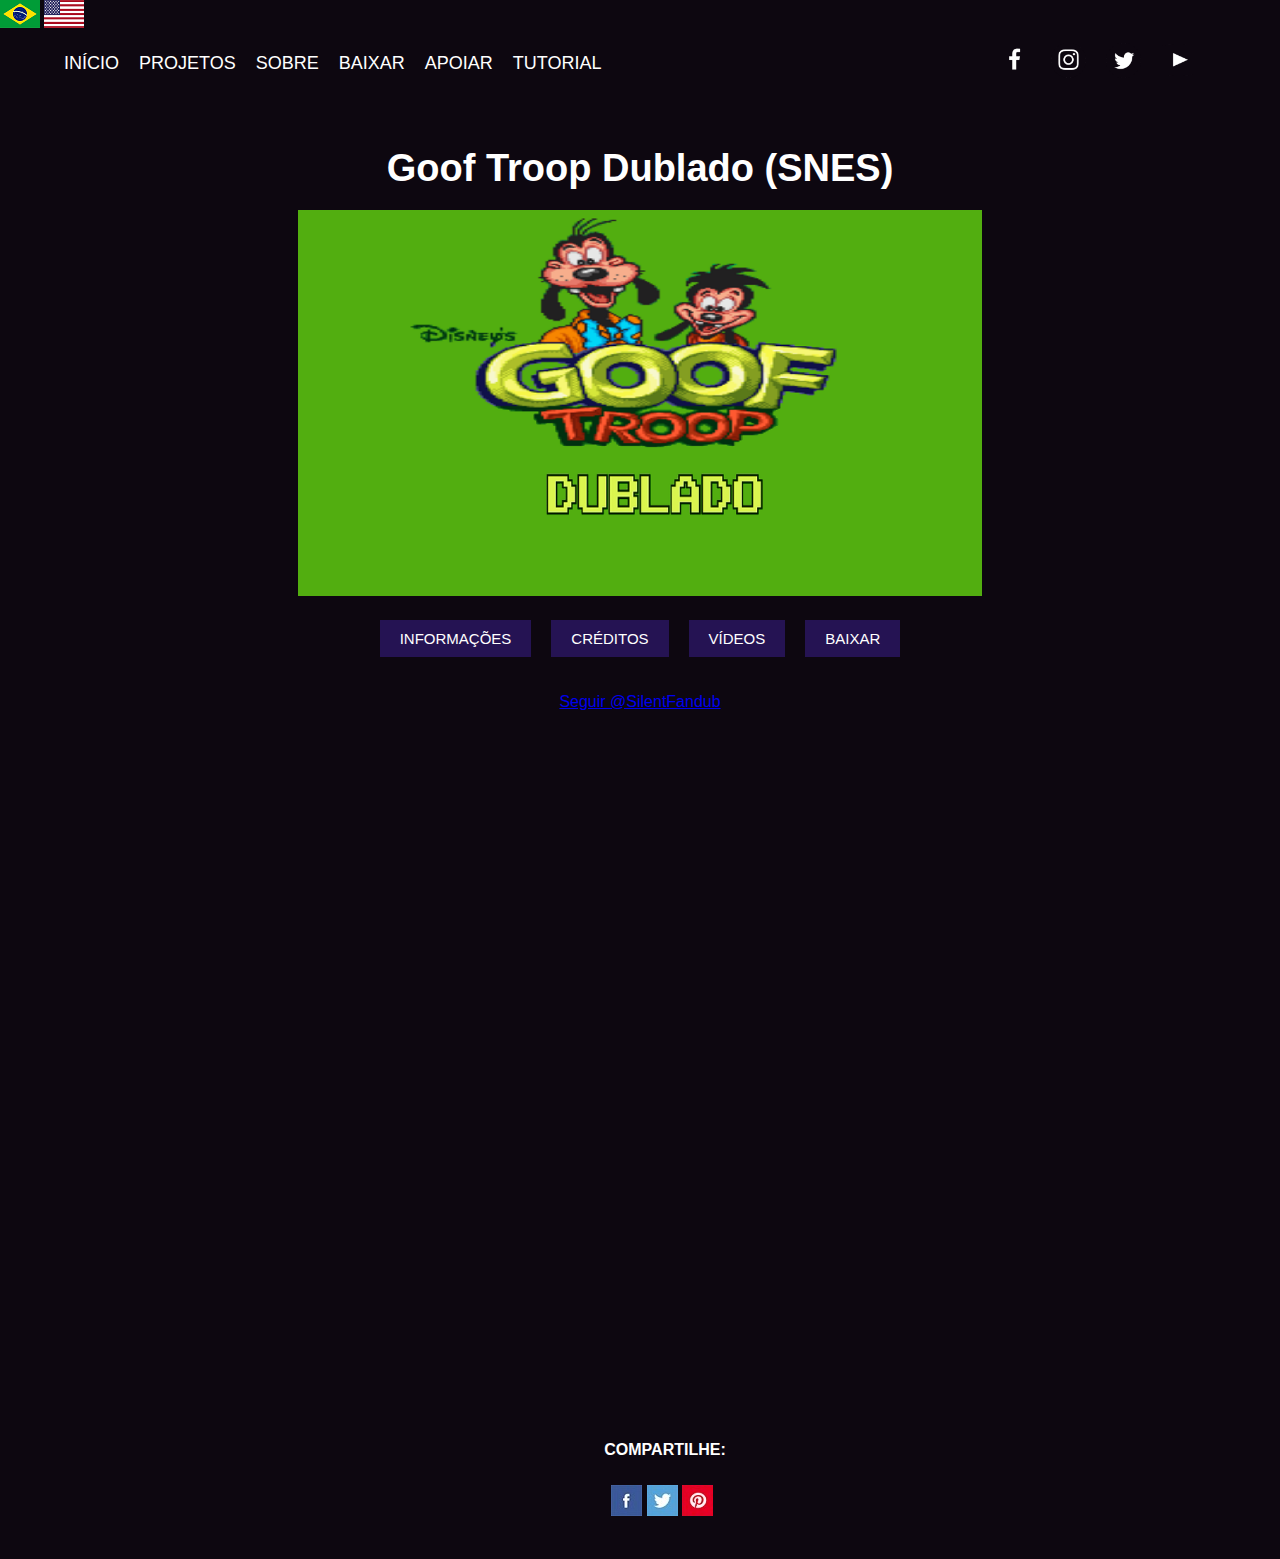
==== goof-troop-dublado.html @ c61feebc "Update goof-troop-dublado.html" ====
<!DOCTYPE html>
<html lang="pt-br">
<head>
<!-- Google tag (gtag.js) -->
<script async src="https://www.googletagmanager.com/gtag/js?id=G-DG491SQ9F6"></script>
<script>
  window.dataLayer = window.dataLayer || [];
  function gtag(){dataLayer.push(arguments);}
  gtag('js', new Date());

  gtag('config', 'G-DG491SQ9F6');
</script>
    <meta charset="UTF-8">
    <meta name="Goof Troop Dublado" content="Voice Pack para o Goof Troop (SNES)">
    <link rel="stylesheet" href="src/style.css">
    <link rel="icon" href="src/favicon.ico" type="x-icon">
    <meta name="viewport" content="width=device-width, initial-scale=1.0">
    <meta property="og:title" content="RetroDub - Goof Troop Dublado (SNES)">
    <meta property="og:image" content="src/Goof.png">
    <title>Goof Troop Dublado (SNES)</title>  

    <meta http-equiv="Content-Security-Policy" content="default-src 'self'; img-src 'self' https://ssl.gstatic.com http://ssl.gstatic.com http://cdn.viglink.com https://syndication.twitter.com; connect-src 'self' https://www.google-analytics.com https://links.services.disqus.com; script-src 'self' 'nonce' 'unsafe-inline' 'unsafe-eval' https://apis.google.com https://platform.twitter.com https://retrodub.disqus.com https://c.disquscdn.com; style-src 'self' 'nonce' 'unsafe-inline' https://c.disquscdn.com; frame-src 'self' https://www.youtube.com https://retrodub.disqus.com https://apis.google.com https://platform.twitter.com https://accounts.google.com https://disqus.com/;">






    <script src="scripts/translate.js" nonce="{{nonce}}"></script>





    <meta http-equiv="X-Content-Type-Options" content="nosniff">
    <meta http-equiv="X-XSS-Protection" content="1; mode=block"> 
    

    <body>


        <!-- Sobreposição -->
        <div id="overlay" class="overlay"></div>

    <div id="popup" class="popup" style="display: none;">
        <!-- Conteúdo da sua popup -->
        <div class="popup-content">
            
            <div class="fb-page" data-href="https://www.facebook.com/OfficialRetroDub" data-tabs="timeline" data-width="300" data-height="150" data-small-header="false" data-adapt-container-width="true" data-hide-cover="false" data-show-facepile="true"></div>
            <!-- Botão de fechar -->
            <button class="fechar-popup" onclick="fecharPopup()">X</button>
        </div>
    </div>

    <div id="YoutubePopUp" class="popup" style="display: none;">
        <!-- Conteúdo da sua popup -->
        <div class="popup-content">
            
            
            <img id="popupImage" width="80" height="80" src="src/RetroDubChannel.png" alt="Imagem RetroDubChannel">
            <button id="subscribeButton" style="position: relative; top: -60px; left: 10px;" data-translate="SubscribeButton" ></button>

            <!-- Botão de fechar -->
            <button class="fechar-popup" onclick="fecharPopup()">X</button>
        </div>
    </div>

    <div id="TwitterPopUp" class="popup" style="display: none;">
        <!-- Conteúdo da sua popup -->
        <div class="popup-content">
            <p style="color: #000; font-size: 16px;" data-translate="TwitterMessage"></p>
            <a class="twitter-follow-button"
               href="https://twitter.com/RetroDubOficial"
               data-size="large"
               data-show-count="false">
               Seguir @RetroDubOficial
            </a>
    
            <!-- Botão de fechar -->
            <button class="fechar-popup" onclick="fecharPopup()">X</button>
        </div>
    </div>


    <div>
        <img id="img-pt" onclick="alterarIdiomaParaPortugues()" src="src/pt-br.png" alt="Português" style="cursor: pointer;">
        <img id="img-en" onclick="alterarIdiomaParaIngles()" src="src/en-us.png" alt="English" style="cursor: pointer;">
      </div>



      <div class="content-container">
        <header>
            <input type="checkbox" id="menu-toggle" />
            <label for="menu-toggle" class="hamburger" style="position: absolute;" >
                <span></span>
                <span></span>
                <span></span>
             </label>
            <nav class="left-menu">
              <ul>
                  <li><a href="index.html"data-translate="TitleHome"><br><br></a></li>
                  <li><a href="index.html#projects" data-translate="TitleProjects"><br><br><br><br><br>&nbsp;</a></li>
                  <li><a href="index.html#about" data-translate="TitleAbout"><br><br></a></li>
                  <li><a href="index.html#download"data-translate="TitleDownload"><br><br></a></li>
                  <li><a href="index.html#donate"data-translate="TitleDonate"><br><br></a></li>
                  <li><a href="tutorial.html"data-translate="TitleTutorial"><br><br></a></li>
                </ul>
            </nav>
            <nav class="right-menu">
                <ul>
                  <li><a href="https://www.facebook.com/OfficialRetroDub" target="_blank"> <img id="icon-face" src="src/icon-facebook.png"  width="35" height="35" style="cursor: pointer;"></a></li>
                  <li><a href="https://www.instagram.com/retrodubofficial/" target="_blank"><img id="icon-instagram" src="src/icon-instagram.png" width="35" height="35"  style="cursor: pointer;"></a></li>
                  <li><a href="https://twitter.com/RetroDubOficial" target="_blank"><img id="icon-twitter" src="src/icon-twitter.png" width="35" height="35"  style="cursor: pointer;"></a></li>
                  <li><a href="https://www.youtube.com/@RetroDubOfficial" target="_blank"><img id="icon-youtube" src="src/icon-youtube.png" width="35" height="35"   style="cursor: pointer;"></a></li>
                  <div class="g-ytsubscribe" data-channel="Shfandub" data-layout="full" data-count="default"></div>
                </ul>
              </nav>
    </header>

</div>  


    <div class="container">
        
        <h1>Goof Troop Dublado (SNES)</h1>
        <img src="src/Goof.png" class="logo" style="width: 80%; height: 80%; min-width: 240px;">
        <div class="tabs" >
            <div class="tab" onclick="openTab('tab1')" data-translate="ButtonInfo"></div>
            <div class="tab" onclick="openTab('tab2')" data-translate="ButtonCredits"></div>
            <div class="tab" onclick="openTab('tab3')" data-translate="ButtonVideos"></div>
            <div class="tab" onclick="openTab('tab4')" data-translate="ButtonDownload"></div>

        </div>
        <br> </br>
        <a class="twitter-follow-button"
   href="https://twitter.com/SilentFandub"
   data-size="large"
   data-show-count="false">
    Seguir @SilentFandub
</a>

<script async src="https://platform.twitter.com/widgets.js" charset="utf-8"></script>

        <div class="tab-content" id="tab1">
            <!-- Conteúdo da Aba 1 -->
            <!-- Pode ser o conteúdo existente ou algo diferente -->
            <br> </br>
            <p>É uma dublagem que não se limita apenas nas Cutscenes do jogo, foram adicionadas vozes em diversas situações do jogo, como por exemplo:</p>

            <ul>
                <li>Quando o jogador derrotar certos inimigos</li>
                <li>Quando o jogador levar dano</li>
                <li>Quando o jogador acerta o outro jogador por engano (ou não)</li>
                <li>Quando alguma porta é destrancada</li>
                <li>Quando é encontrado algum item importante</li>
                <li>Quando está em alguma parte específica da fase</li>
                <li>E diversas outras situações.</li>
            </ul>
            <br> </br>
    
            <p>Ao jogar em Coop terá uma experiência ainda maior em relação à dublagem, pois em alguns momentos do jogo o Pateta e Max irão se interagir.</p>
    
            <p>A dublagem irá funcionar em todas as versões do jogo:</p>
    
            <code>Goof Troop (USA): BB6A1198E291C8AE58E9581A4296ED4D</code>
            <code>Goof Troop (Europe): 66688D31555ECFEAB50D810BBDC85D0B</code>
            <code>Goof Troop (France): 29E2EE08C6B7C1A89A720D7291F76E58</code>
            <code>Goof Troop (Germany): 3000077578BE5FD29B3903F00E83FB8E</code>
            <code>Goofy to Max - Kaizoku-jima no Daibouken (Japan): 62F678F5679A1DAF6DA4C72C7E38CD29</code>
            <br> </br>
    
            <p>Na versão japonesa haverá algumas pequenas diferenças na dublagem em algumas cenas pois o tempo das cenas na versão japonesa é menor do que nas demais versões.</p>
    
            <p>A dublagem também irá funcionar em todas as traduções de fãs.</p>
    
            <p>Quanto às versões Hacks não é aconselhável jogar com a dublagem pois muitas hacks alteram inimigos, fases, etc, o que certamente fará ficar incompatível com a dublagem. Caso tenha muitos pedidos, pode ser que seja criada uma versão da dublagem especificamente para alguma hack.</p>
    
            <p><strong>Observação:</strong> Load States são compatíveis, porém pode ser que seja ouvido o som de algum inimigo sendo derrotado assim que o Load State for carregado.</p>
    <p> Evite carregar savestates antes da dublagem ser validada no RetroDub.</p>
    <br> </br>
            <p>Encontrou algum bug? Envie um e-mail para <a href="mailto:contact.retrodub@gmail.com">contact.retrodub@gmail.com</a> se possível com evidências para que o bug seja resolvido em futuras versões.</p>
            <br> </br>
            
        </div>


        <div class="tab-content2" id="tab2">
            <br> </br>
            <!-- Conteúdo da Aba 2 -->
            <h2>CRÉDITOS:</h2>
            <br> </br>
    
        <p class="bold">DUBLAGEM:</p>
        <p>Silent Fandub</p>
    
        <p class="bold">Direção:</p>
        <p>Sonderhen</p>
        <br> </br>
    
    
        <h2>ELENCO:</h2>
        <br> </br>
        <p class="bold">Pateta:</p>
        <p>Filipi Ghedin</p>
    
        <p class="bold">Max:</p>
        <p>Caroly</p>
    
        <p class="bold">Bafo:</p>
        <p>Dona Stacy</p>
    
        <p class="bold">BJ:</p>
        <p>Dona Stacy</p>
    
        <p class="bold">Piratas:</p>
        <p>Horieber Oliveira e Dona Stacy</p>
    
        <p class="bold">Fire Bug:</p>
        <p>Horieber Oliveira</p>
    
        <p class="bold">Esqueleto:</p>
        <p>Horieber Oliveira</p>
    
        <p class="bold">Islander:</p>
        <p>Horieber Oliveira</p>
    
        <p class="bold">Narração:</p>
        <p>Bruno Shinkou (GuitarDreamer)</p>
        
        </div>
        </div>

        <div class="tab-content" id="tab3">
            <!-- Conteúdo da Aba 3 -->
            <br> </br>
            <br> </br>
            <div class="video-carousel">
            <iframe width="560" height="315" src="https://www.youtube.com/embed/WMpfFZZMI54?si=kJczTB3_EqKIg75b" title="YouTube video player" frameborder="0" allow="accelerometer; autoplay; clipboard-write; encrypted-media; gyroscope; picture-in-picture; web-share" allowfullscreen></iframe>
        </div>
        <br> </br>
        <br> </br>
        <div class="video-carousel">
            <iframe width="560" height="315" src="https://www.youtube.com/embed/WMpfFZZMI54?si=kJczTB3_EqKIg75b" title="YouTube video player" frameborder="0" allow="accelerometer; autoplay; clipboard-write; encrypted-media; gyroscope; picture-in-picture; web-share" allowfullscreen></iframe>
        </div>
        
    </div>

    <div class="tab-content" id="tab4">
        <!-- Conteúdo da Aba 4 -->
        <br> </br>
        <div class="tabs" style="position: absolute; top: 150; left: 0; width: 100%; display: flex; flex-direction: column; align-items: center; z-index: 1;">
            <!-- Adicione o conteúdo da aba 4 aqui -->

            <a class="tab" onclick="fazerDownload('123.smc')" style="position: relative; display: flex; align-items: center;">
                <img src="src/DownloadIcon.png" style="width: 20px; height: 20px; margin-right: 5px;">
                <span id="ButtonDownloadText" data-translate="DownloadGoofTroopDublado"></span>
            </a>
            <p style="color: white; font-size: 16px; margin-top: 20px; display: inline-block;">
                <span><strong data-translate="InfoSize"></strong> 25MB</span>             
              </p>
              <p style="color: white; font-size: 14px; margin-top: -20px; display: inline-block;"></p>
              <span><strong data-translate="InfoVersion"></strong> 1.0</span>
            </p>

        </div>
    </div>


    <div id="disqus_thread" style="margin-top: 500px;"></div>

<noscript>Please enable JavaScript to view the <a href="https://disqus.com/?ref_noscript">comments powered by Disqus.</a></noscript>


<footer>
    <p style="color: white; font-size: 16px; margin-top: 200px; margin-left: 50px; display: inline-block;">
        <span><strong data-translate="SHARE"></strong></span>
      </p>
    <div class="social_container">
        <ul class="socials">
            <li>

                
             </li>
           <li class="facebook">
              <a id="facebookLink" href="#" target="_blank"><img alt="facebook" src="src/facebook.jpg"></a>
           </li>
           <li class="twitter">
              <a id="twitterLink" href="#" target="_blank"><img alt="twitter" src="src/twitter.jpg"></a>
           </li>
           <li class="pinterest">
            <a id="pinterestLink" href="#" target="_blank"><img alt="pinterest" src="src/pinterest.jpg"></a>
         </li>
        </ul>
     </div>
  </footer>

  <script>
    function generateNonce() {
        return Math.random().toString(36).substring(2, 15) + Math.random().toString(36).substring(2, 15);
    }

    var nonce = generateNonce();

    var scripts = [
        'scripts/atualUrl.js',
        'scripts/socialpopup.js',
        'scripts/blockcontent.js',
        'scripts/jquery.min.js',
        'https://apis.google.com/js/platform.js',
        'scripts/tabcontrol.js',
        'scripts/disqus.js'
    ];

    scripts.forEach(function(scriptSrc) {
        var scriptTag = document.createElement('script');
        scriptTag.src = scriptSrc;
        scriptTag.setAttribute('nonce', nonce);
        document.head.appendChild(scriptTag);
    });
</script>




</body>
</html>
---- src/style.css ----
body {
      margin: 0;
      padding: 0;
      background-color: #0d0710;
      color: white;
      font-family: Arial, sans-serif;
      
      
    }

    h1 {
      font-size: 38px;
      margin-bottom: 20px;
  }



/* Estilo para o botão de fechar */
.fechar-popup {
    position: absolute;
    top: 0px;
    right: 0px;
    background-color: #ddd;
    padding: 5px 10px;
    border: none;
    cursor: pointer;
}

.overlay {
  position: fixed;
  top: 0;
  left: 0;
  width: 100%;
  height: 100%;
  background: rgba(0, 0, 0, 0.5); /* Cor de fundo semi-transparente */
  z-index: 999; /* Z-index alto para garantir que fique sobre o conteúdo */
  display: none; /* Inicialmente esconde a sobreposição */
}

.popup {
  position: fixed;
  top: 50%;
  left: 50%;
  transform: translate(-50%, -50%);
  background: #fff; /* Cor de fundo da popup */
  padding: 20px;
  z-index: 1000; /* Z-index maior que a sobreposição */
  display: none; /* Inicialmente esconde a popup */
}



  .faq-container {
    font-size: 20px;
    max-width: 800px;
    margin: auto;
    padding: 20px;
    border-radius: 5px;
}

.faq-item {
  margin-bottom: 15px;
  max-width: 800px;
  margin: auto;
  padding: 20px;
  border-radius: 5px;
}

.question {
  font-size: 20px;
  font-weight: normal;
  line-height: 1.5; /* Aumentado o espaço entre as linhas */
}

.answer {

  font-weight:normal;
  line-height: 1.5; /* Aumentado o espaço entre as linhas */
}

  ul {
      text-align: left;
      margin-bottom: 20px;
  }

  ul li {
      font-size: 18px;
      margin-bottom: 8px;
  }

  .bold {
      font-weight: bold;
      font-size: 18px;
  }
  
    .content-container {
      max-width: 1200px; /* ou outro valor desejado */
      width: 90%;
      margin: 0 auto;
      display: flex;
      flex-direction: column;
      align-items: left;
      
    }

    .container {
      max-width: 100%;
      margin: 0 auto;
      padding: 20px;
      border-left: 15vw solid #0d0710;
      border-right: 15vw solid #0d0710;
      text-align: center;
      color: white;
  }
  
    header {
      height: 70px;
      display: flex;
      justify-content: space-between;
      align-items: center;
      width: 100%;
    }
  
    .left-menu, .right-menu {
      display: flex;
      align-items: center;
    }

    code {
      display: block;
      margin: 10px 0;
      padding: 10px;
      background-color: #0d0710;
      color: #ffffff;
      overflow-x: auto;
      font-size: 16px;
      font-weight: bold;
  }

  .video-carousel {
      margin-top: 20px;
      display: flex;
justify-content: center;
align-items: center;
  }

  .video-carousel iframe {
    margin-bottom: 10px;
}

.tabs {
    display: flex;
    justify-content: center;
    margin-top: 20px;
    font-size: 15px;
}



.tab {
    cursor: pointer;
    padding: 10px 20px;
    background-color: #251353;
    color: white;
    margin: 0 10px;
}


.tabs .tab.selected {
  cursor: pointer;
  padding: 10px 20px;
  background-color: #452694;
  color: white;
  margin: 0 10px;
  font-weight: bold;
  font-size: 15px;
}

.tab-content {
    display: none;
    font-size: 18px;
    text-align: left;
}

.tab-content2 {
  display: none;
  font-size: 18px;
  text-align: center;
}

.tab:hover {
    color: #ffffff; /* Cor quando o mouse passa sobre a aba */
    font-weight: bold; /* Texto em negrito quando o mouse passa sobre a aba */
}
  
    footer {
      background-color: #0d0710;
      color: white;
      text-align: center;
      padding: 10px;
    display: flex;
    align-items: center;
    justify-content: center;
    flex-direction: column;
    text-align: center;
    font-size: 15px;    

    }

  
    .left-menu ul, .right-menu ul {
      list-style: none;
      margin: 0;
      padding: 0;
      display: flex;
    }
  
    .left-menu li, .right-menu li {
      margin-right: 20px;
      cursor: pointer;
    }
  
    .left-menu a, .right-menu a {
      text-decoration: none;
      color: white;
      transition: font-weight 0.3s;
    }
  
    .left-menu li:hover a, .right-menu li:hover a {
      font-weight: bold;
    }
  
    .submenu {
      position: relative;
    }
  
    .submenu ul {
      display: none;
      position: absolute;
      background-color: black;
      padding: 10px;
      z-index: 7;
      top: 88px;
      left: 0;
      right: 0;
      width: 200px;
      line-height: 1.5;
    }
  
    .submenu:hover > ul,
    .submenu ul:hover {
      display: block;
    }
  
    .submenu ul li:hover .third-level-submenu {
      display: block;
    }
  
    .submenu ul li {
      margin-bottom: 15px;
      position: relative;
    }
  
    .submenu .third-level-submenu {
      display: none;
      position: absolute;
      background-color: black;
      padding: 10px;
      z-index: 6;
      top: 0;
      left: 130%;
      width: max-content;
      line-height: 1.5;
    }
  
    .submenu ul li:hover::before {
      content: "";
      position: absolute;
      top: 0;
      left: 0;
      right: 0;
      width: 110%;
      height: 110%;
      bottom: 0;
      background-color: rgba(255, 255, 255, 0.15);
      z-index: -1;
    }
  
    .submenu::after {
      content: "";
      position: absolute;
      top: 0;
      right: -10px;
      bottom: 0;
      width: 10px;
      visibility: hidden;
    }
  
    .submenu:hover::after {
      visibility: visible;
    }
  
    .submenu:hover > ul,
    .submenu ul:hover {
      display: block;
    }
  
    .submenu ul li:hover .third-level-submenu {
      display: block;
      left: 100%;
      top: 0;
    }
  
    .submenu ul li {
      margin-bottom: 15px;
      position: relative;
    }
  
    .third-level-submenu {
      display: none;
      position: absolute;
      background-color: black;
      padding: 10px;
      z-index: 6;
      top: 0;
      left: 100%;
      width: max-content;
      line-height: 1.5;
    }
  
    .submenu ul li:hover .third-level-submenu {
      display: block;
      left: 118%;
    }
  
    /* Estilo corrigido para ocultar o cabeçalho quando a classe lang-en é exibida */
    .lang-en .content-container header {
      display: none;
    }

    .box-projects {
      height: 540px;
  max-width: 100%;
  display: block;
  cursor: pointer;
}

.carousel-projects {
  margin-top: 5px;

    overflow: hidden; /* Impede a barra de rolagem horizontal */
}

.text-over-image {
  position: absolute;
  top: 50%;
  left: 50%;
  transform: translate(-50%, -50%);
  color: white; /* Cor do texto */
  font-size: 24px; /* Tamanho da fonte */
  font-weight: bold; /* Peso da fonte, se necessário */
}

/* Social Share */
ul.socials {
  margin-top: 10px;
  float: right;
  
 }
 
 ul.socials li {
  display: inline-block;
 }
 
 ul.socials li span {
  font-size: 13px;
  margin-right: 10px;
 }
 
  
    /* Adicionando o estilo do menu móvel */
  





  
    /* Criando o ícone do hambúrguer */
    .hamburger {
      width: 30px;
      height: 30px;
      display: flex;
      flex-direction: column;
      justify-content: space-between;
      align-items: center;
      align-content: center;
      cursor: pointer;
      position: fixed; /* Adicionando posição fixa para manter o ícone no centro da tela */
  top: 6%; /* Ajustando a posição vertical para o centro */
  left: 50%; /* Ajustando a posição horizontal para o centro */
  transform: translate(-50%, -50%); /* Movendo o ícone para o centro usando transform */
  z-index: 10; /* Certificando-se de que o ícone esteja acima do conteúdo da página */
    }
  
    .hamburger span {
      width: 100%;
      height: 4px;
      background-color: white;
      align-content: center;
      align-items: center;
      border-radius: 2px;
    }
  
    /* Adicionando a caixa de seleção oculta para controlar a visibilidade do menu */
    #menu-toggle {
      display: none;
    }
  
    /* Mostrando o menu quando a caixa de seleção está marcada */
    #menu-toggle:checked ~ .left-menu {
      display: flex;
      flex-direction: column;
      position: absolute;
      top: 70px;
      left: 0;
      right: 0;
      background-color: black;
      z-index: 5;
    }
  
    /* Alterando o estilo dos itens do menu quando a caixa de seleção está marcada */
    #menu-toggle:checked ~ .left-menu ul {
      flex-direction: column;
      align-items: center;
    }
  
    #menu-toggle:checked ~ .left-menu li {
      margin: 10px 0;
    }
  
    #menu-toggle:checked ~ .left-menu a {
      font-size: 20px;
    }

        @media screen and (max-width: 768px) {
      .left-menu, .right-menu {
        display: none;
      }

    }

@media screen and (min-width: 768px) {
  .hamburger {
    display: none;
  }

}

@media screen and (max-width: 968px) {
  .logo2 {
    display: none;
  }

}

        @media screen and (max-width: 768px) {
          .logo2 {
            display: none;
          }
        
        }

        @media (max-width: 600px) {
          .tab {
              padding: 10px 1%;
              font-size: 8px;
          }

          .tabs .tab.selected {
              padding: 10px 1%;
              font-size: 8px;
          }
        }

        @keyframes bounceAnimation {
          0%, 100% {
            transform: translateY(0);
          }
          50% {
            transform: translateY(-10px); /* Ajuste a altura desejada */
          }
        }


      
        #mais-conteudo img {
          width: 50px;
          height: 50px;
          cursor: pointer;
          animation: bounceAnimation 1.5s infinite;
        }
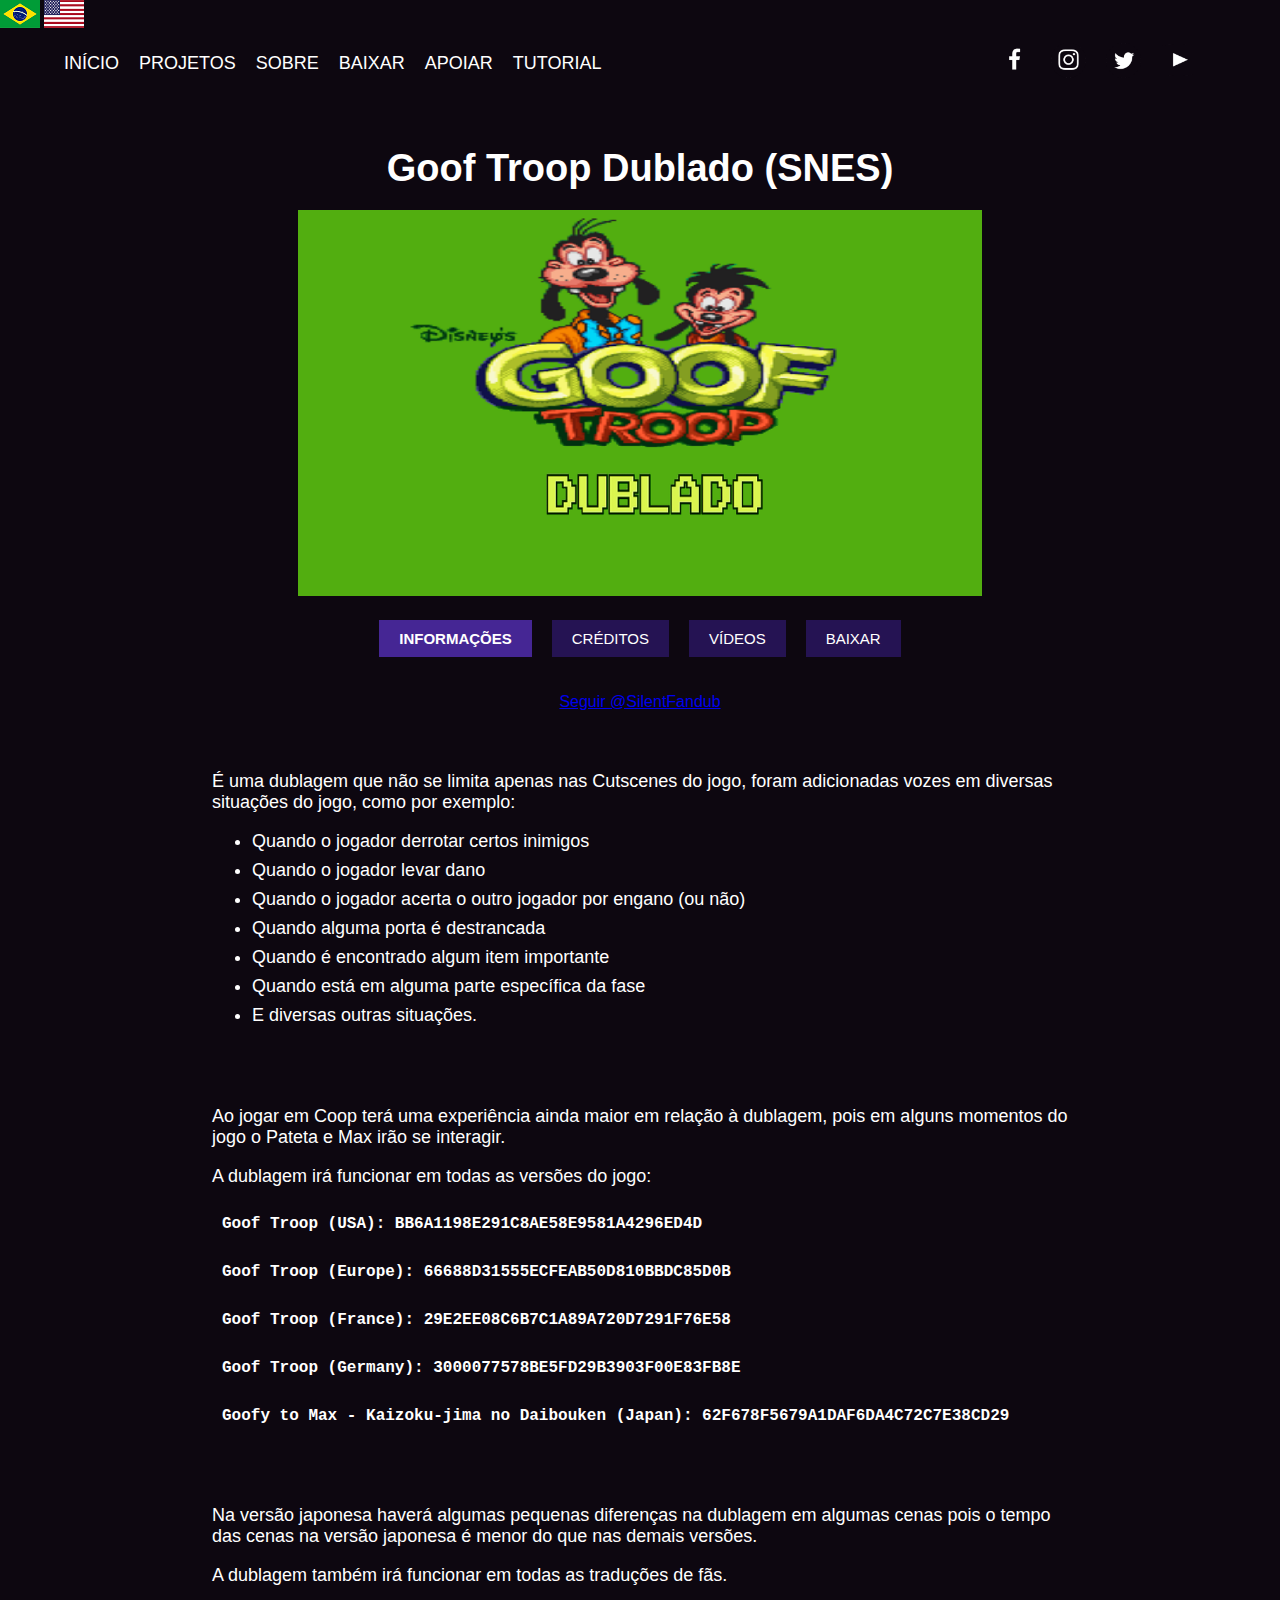
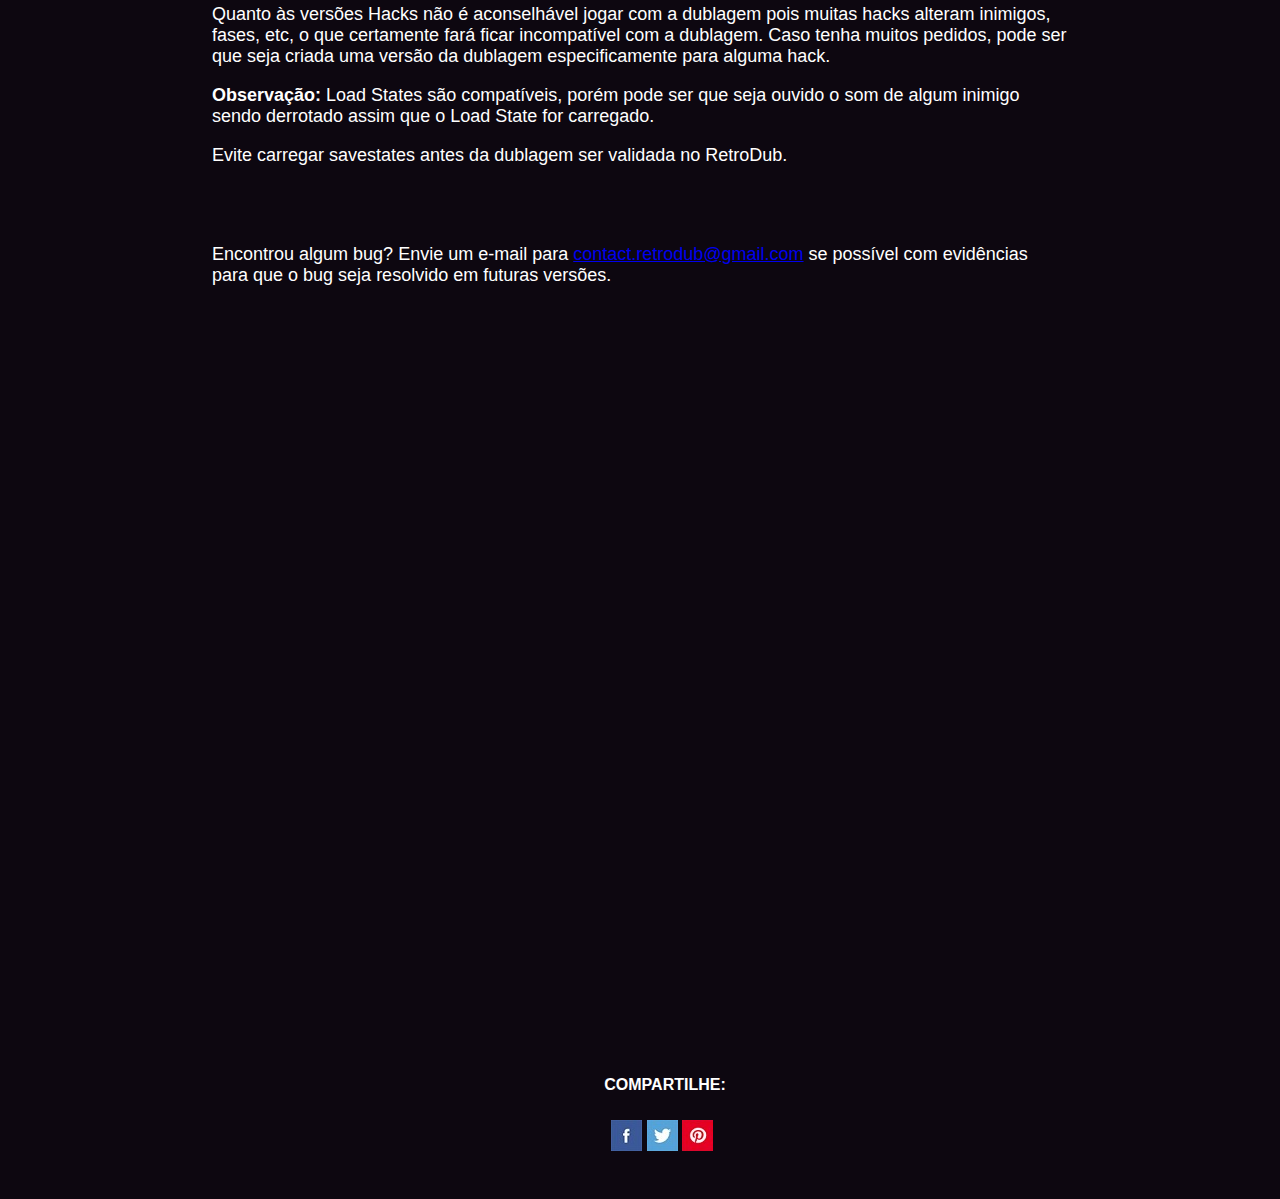
==== commit cc0003cc: "adicionado noopener nas url externas" ====
--- a/goof-troop-dublado.html
+++ b/goof-troop-dublado.html
@@ -19,21 +19,10 @@
     <meta property="og:image" content="src/Goof.png">
     <title>Goof Troop Dublado (SNES)</title>  
 
-    <meta http-equiv="Content-Security-Policy" content="default-src 'self'; img-src 'self' https://ssl.gstatic.com http://ssl.gstatic.com http://cdn.viglink.com https://syndication.twitter.com; connect-src 'self' https://www.google-analytics.com https://links.services.disqus.com; script-src 'self' 'nonce' 'unsafe-inline' 'unsafe-eval' https://apis.google.com https://platform.twitter.com https://retrodub.disqus.com https://c.disquscdn.com; style-src 'self' 'nonce' 'unsafe-inline' https://c.disquscdn.com; frame-src 'self' https://www.youtube.com https://retrodub.disqus.com https://apis.google.com https://platform.twitter.com https://accounts.google.com https://disqus.com/;">
-
-
-
-
-
-
-    <script src="scripts/translate.js" nonce="{{nonce}}"></script>
-
-
-
-
-
-    <meta http-equiv="X-Content-Type-Options" content="nosniff">
-    <meta http-equiv="X-XSS-Protection" content="1; mode=block"> 
+  <!-- <meta http-equiv="Content-Security-Policy" content="default-src 'self'; script-src 'self' 'nonce-seu_nonce'; style-src 'self';"> -->
+  <meta http-equiv="X-Content-Type-Options" content="nosniff">
+  <!-- <meta http-equiv="X-Frame-Options" content="DENY"> -->
+  <meta http-equiv="X-XSS-Protection" content="1; mode=block"> 
     
 
     <body>
@@ -109,10 +98,10 @@
             </nav>
             <nav class="right-menu">
                 <ul>
-                  <li><a href="https://www.facebook.com/OfficialRetroDub" target="_blank"> <img id="icon-face" src="src/icon-facebook.png"  width="35" height="35" style="cursor: pointer;"></a></li>
-                  <li><a href="https://www.instagram.com/retrodubofficial/" target="_blank"><img id="icon-instagram" src="src/icon-instagram.png" width="35" height="35"  style="cursor: pointer;"></a></li>
-                  <li><a href="https://twitter.com/RetroDubOficial" target="_blank"><img id="icon-twitter" src="src/icon-twitter.png" width="35" height="35"  style="cursor: pointer;"></a></li>
-                  <li><a href="https://www.youtube.com/@RetroDubOfficial" target="_blank"><img id="icon-youtube" src="src/icon-youtube.png" width="35" height="35"   style="cursor: pointer;"></a></li>
+                  <li><a href="https://www.facebook.com/OfficialRetroDub" target="_blank" rel="noopener"> <img id="icon-face" src="src/icon-facebook.png"  width="35" height="35" style="cursor: pointer;"></a></li>
+                  <li><a href="https://www.instagram.com/retrodubofficial/" target="_blank" rel="noopener"><img id="icon-instagram" src="src/icon-instagram.png" width="35" height="35"  style="cursor: pointer;"></a></li>
+                  <li><a href="https://twitter.com/RetroDubOficial" target="_blank" rel="noopener"><img id="icon-twitter" src="src/icon-twitter.png" width="35" height="35"  style="cursor: pointer;"></a></li>
+                  <li><a href="https://www.youtube.com/@RetroDubOfficial" target="_blank" rel="noopener"><img id="icon-youtube" src="src/icon-youtube.png" width="35" height="35"   style="cursor: pointer;"></a></li>
                   <div class="g-ytsubscribe" data-channel="Shfandub" data-layout="full" data-count="default"></div>
                 </ul>
               </nav>
@@ -268,7 +257,7 @@
 
 
     <div id="disqus_thread" style="margin-top: 500px;"></div>
-
+<script src="scripts/disqus.js"></script>
 <noscript>Please enable JavaScript to view the <a href="https://disqus.com/?ref_noscript">comments powered by Disqus.</a></noscript>
 
 
@@ -283,42 +272,25 @@
                 
              </li>
            <li class="facebook">
-              <a id="facebookLink" href="#" target="_blank"><img alt="facebook" src="src/facebook.jpg"></a>
+              <a id="facebookLink" href="#" target="_blank" rel="noopener"><img alt="facebook" src="src/facebook.jpg"></a>
            </li>
            <li class="twitter">
-              <a id="twitterLink" href="#" target="_blank"><img alt="twitter" src="src/twitter.jpg"></a>
+              <a id="twitterLink" href="#" target="_blank" rel="noopener"><img alt="twitter" src="src/twitter.jpg"></a>
            </li>
            <li class="pinterest">
-            <a id="pinterestLink" href="#" target="_blank"><img alt="pinterest" src="src/pinterest.jpg"></a>
+            <a id="pinterestLink" href="#" target="_blank" rel="noopener"><img alt="pinterest" src="src/pinterest.jpg"></a>
          </li>
         </ul>
      </div>
   </footer>
 
-  <script>
-    function generateNonce() {
-        return Math.random().toString(36).substring(2, 15) + Math.random().toString(36).substring(2, 15);
-    }
-
-    var nonce = generateNonce();
-
-    var scripts = [
-        'scripts/atualUrl.js',
-        'scripts/socialpopup.js',
-        'scripts/blockcontent.js',
-        'scripts/jquery.min.js',
-        'https://apis.google.com/js/platform.js',
-        'scripts/tabcontrol.js',
-        'scripts/disqus.js'
-    ];
-
-    scripts.forEach(function(scriptSrc) {
-        var scriptTag = document.createElement('script');
-        scriptTag.src = scriptSrc;
-        scriptTag.setAttribute('nonce', nonce);
-        document.head.appendChild(scriptTag);
-    });
-</script>
+  <script src="scripts/translate.js"></script>
+<script src="scripts/atualUrl.js"></script>
+<script src="scripts/socialpopup.js"></script>
+<script src="scripts/blockcontent.js"></script>
+<script src="scripts/jquery.min.js"></script>
+<script src="https://apis.google.com/js/platform.js"></script>
+<script src="scripts/tabcontrol.js"></script>
 
 
 
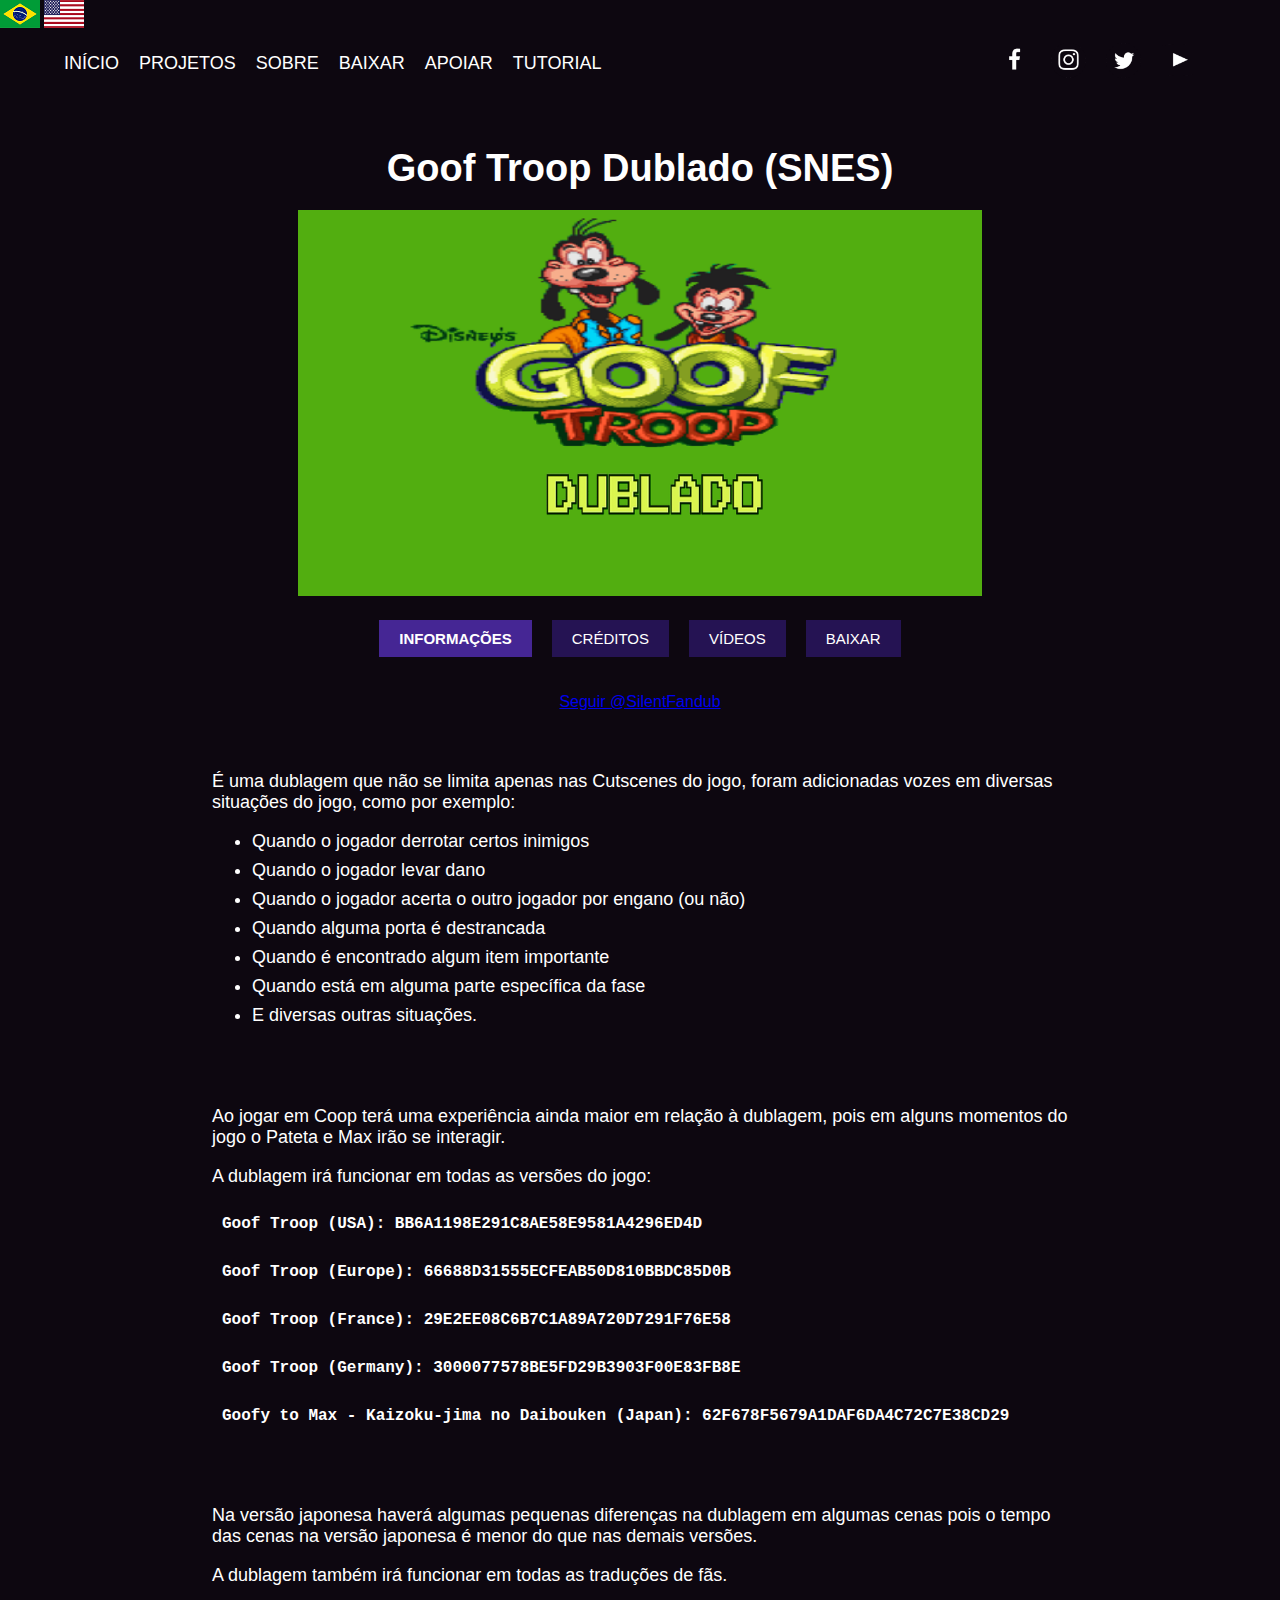
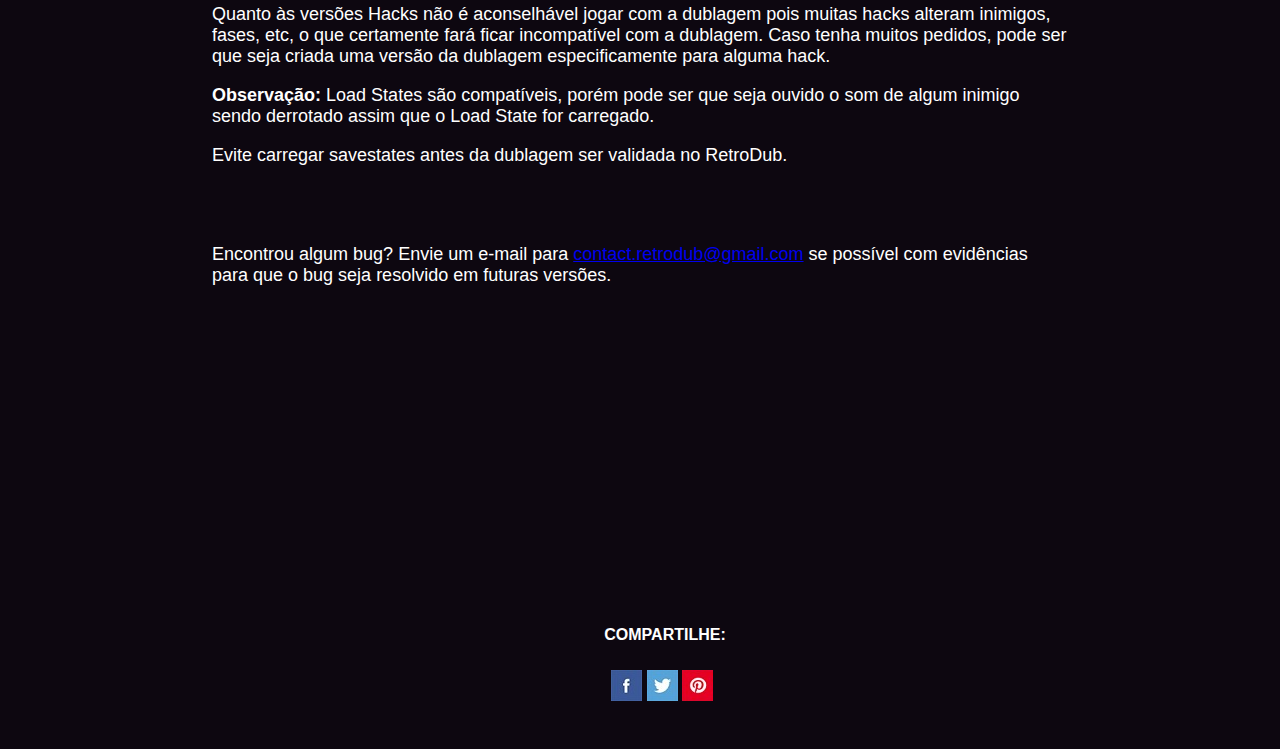
==== commit e3959850: "Ajustes gerais de design" ====
--- a/goof-troop-dublado.html
+++ b/goof-troop-dublado.html
@@ -23,6 +23,8 @@
   <meta http-equiv="X-Content-Type-Options" content="nosniff">
   <!-- <meta http-equiv="X-Frame-Options" content="DENY"> -->
   <meta http-equiv="X-XSS-Protection" content="1; mode=block"> 
+  <meta http-equiv="Strict-Transport-Security" content="max-age=31536000; includeSubDomains; preload">
+
     
 
     <body>
@@ -256,7 +258,7 @@
     </div>
 
 
-    <div id="disqus_thread" style="margin-top: 500px;"></div>
+    <div id="disqus_thread" class="centralizado"></div>
 <script src="scripts/disqus.js"></script>
 <noscript>Please enable JavaScript to view the <a href="https://disqus.com/?ref_noscript">comments powered by Disqus.</a></noscript>
 
--- a/src/style.css
+++ b/src/style.css
@@ -24,6 +24,13 @@
     padding: 5px 10px;
     border: none;
     cursor: pointer;
+}
+
+.centralizado {
+  margin-top: 50px; /* Ajuste conforme necessário */
+  max-width: 1000px; /* Defina a largura máxima desejada */
+  margin-left: auto;
+  margin-right: auto;
 }
 
 .overlay {
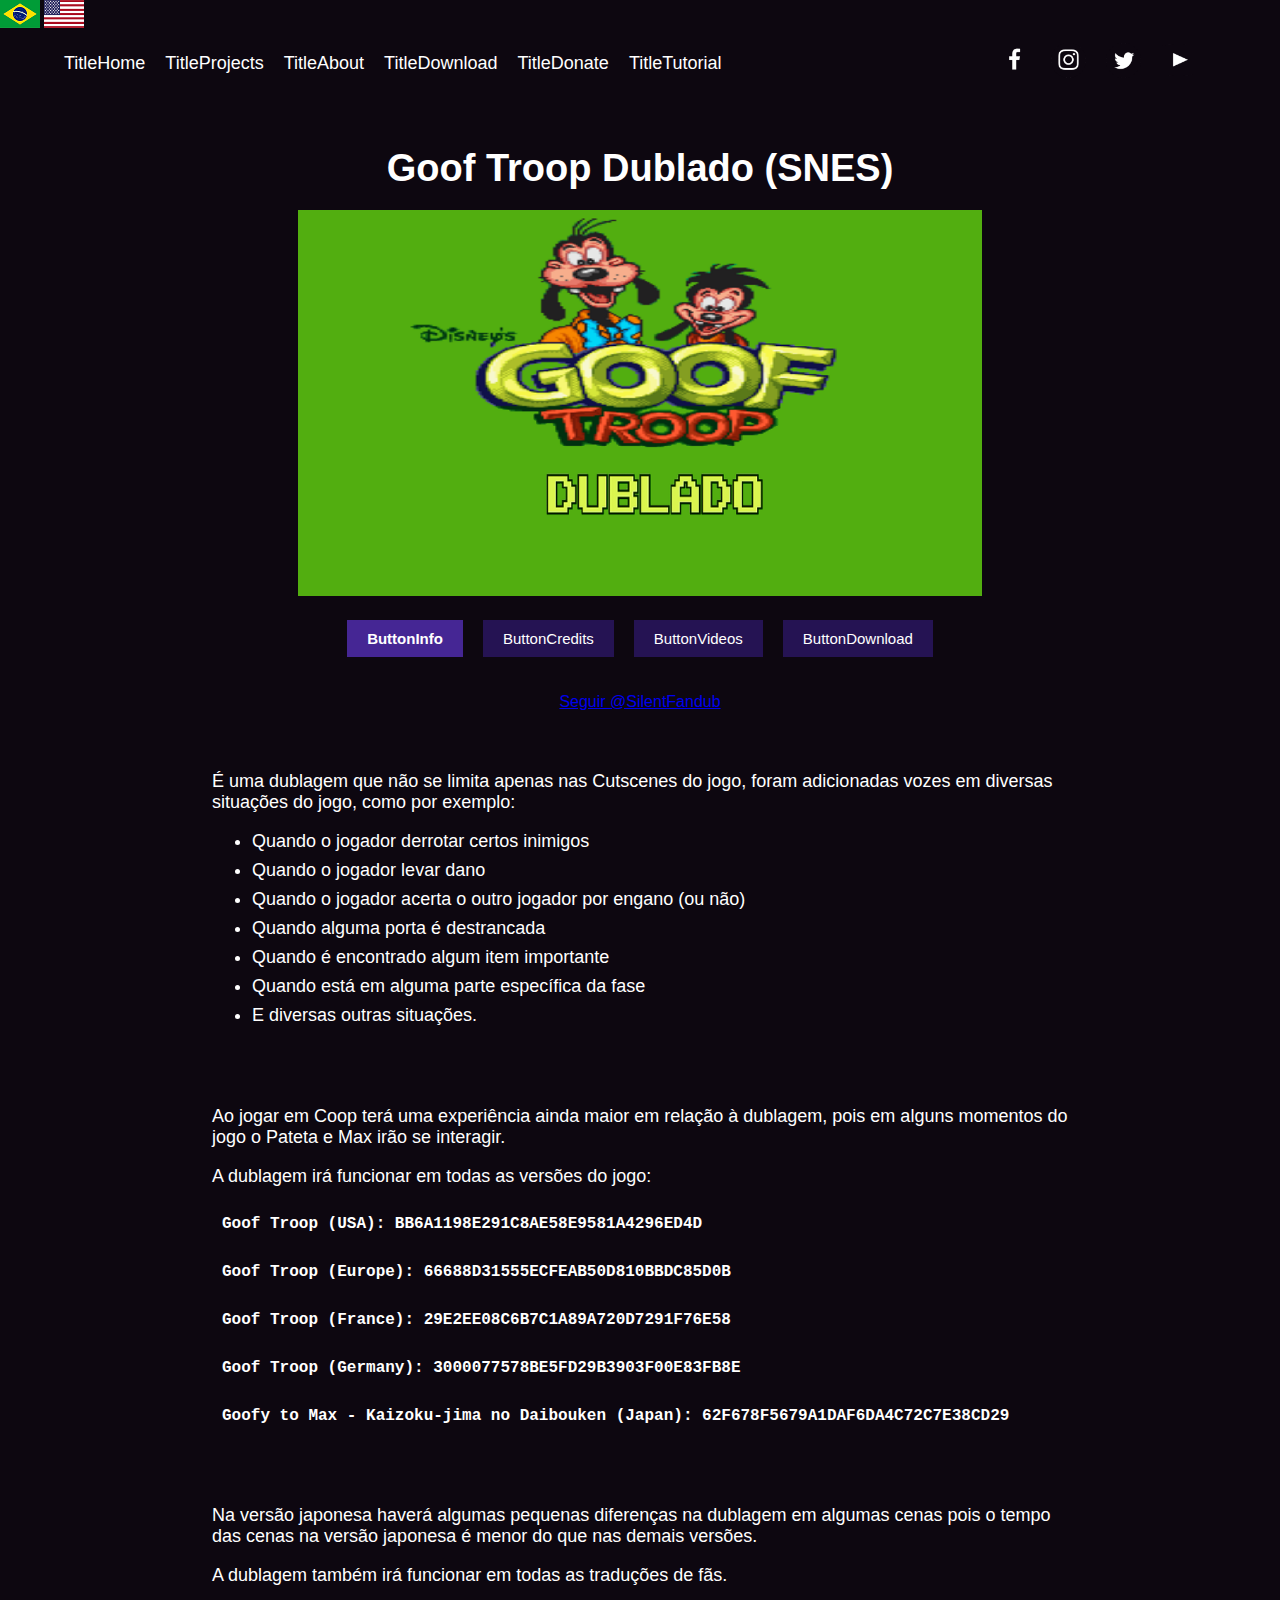
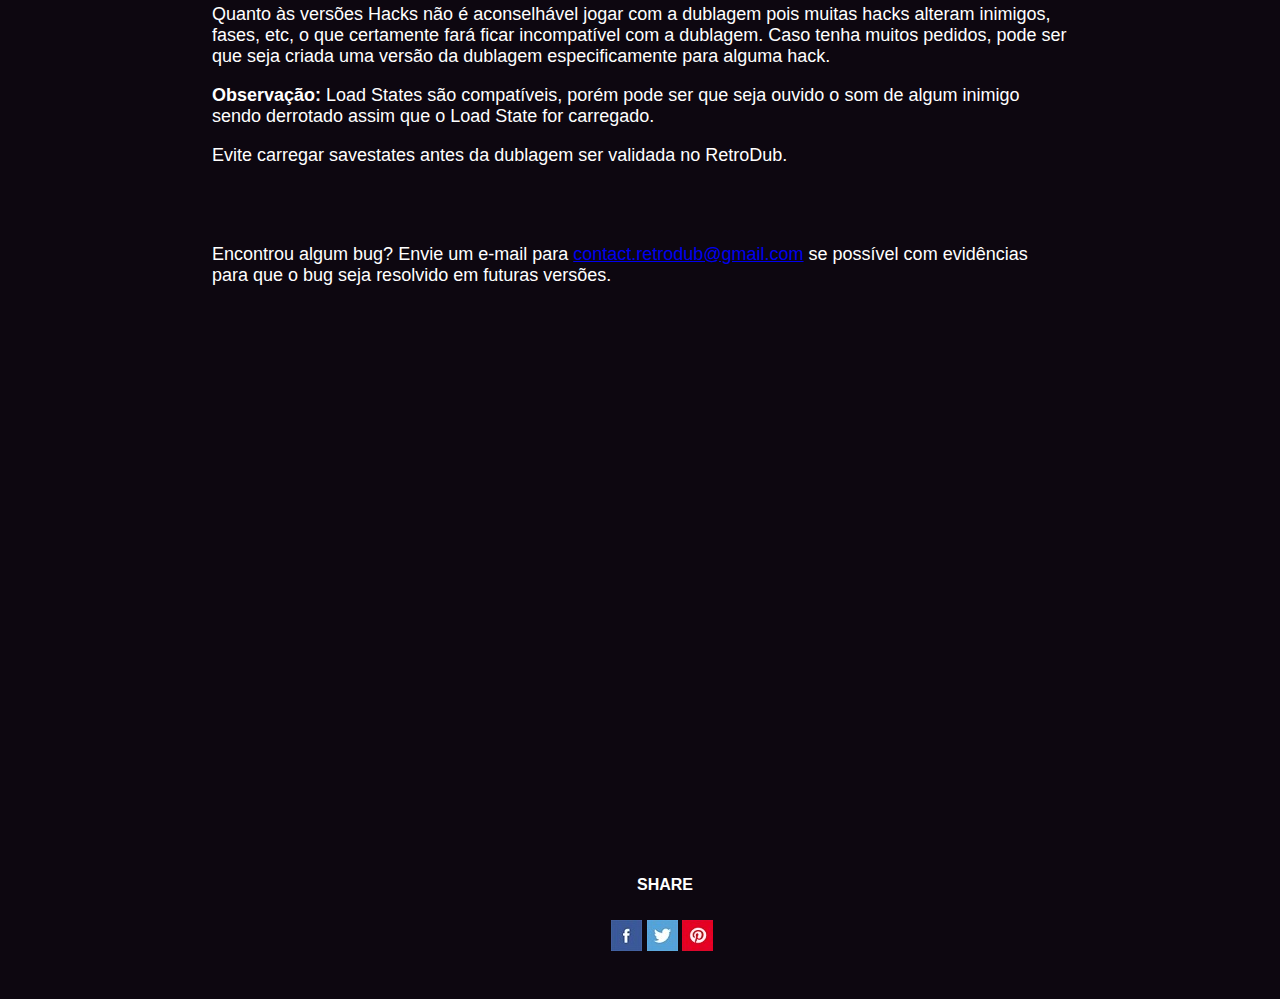
==== commit d7e35626: "Salvo no LocalStorage o idioma selecionado pelo usuário" ====
--- a/goof-troop-dublado.html
+++ b/goof-troop-dublado.html
@@ -258,7 +258,7 @@
     </div>
 
 
-    <div id="disqus_thread" class="centralizado"></div>
+    <div id="disqus_thread" class="disqusContent"></div>
 <script src="scripts/disqus.js"></script>
 <noscript>Please enable JavaScript to view the <a href="https://disqus.com/?ref_noscript">comments powered by Disqus.</a></noscript>
 
--- a/src/style.css
+++ b/src/style.css
@@ -26,8 +26,8 @@
     cursor: pointer;
 }
 
-.centralizado {
-  margin-top: 50px; /* Ajuste conforme necessário */
+.disqusContent {
+  margin-top: 300px; /* Ajuste conforme necessário */
   max-width: 1000px; /* Defina a largura máxima desejada */
   margin-left: auto;
   margin-right: auto;
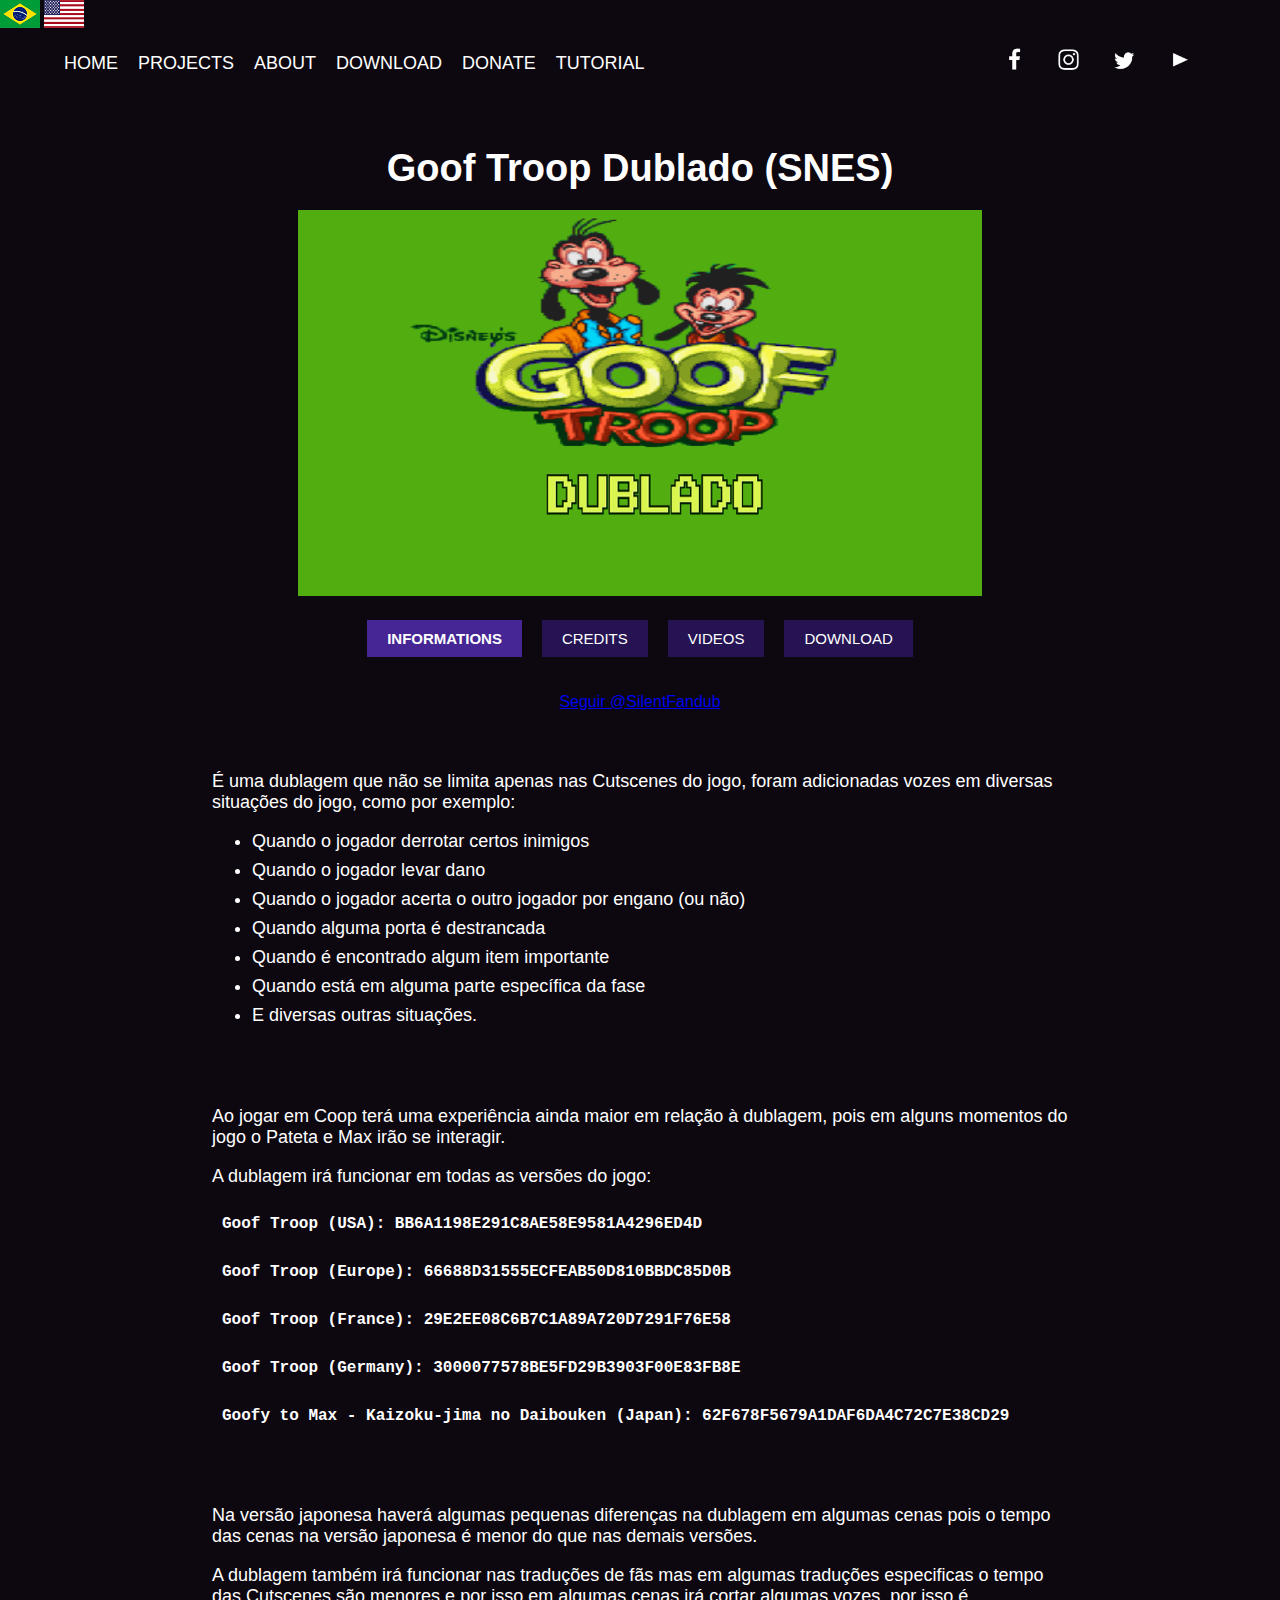
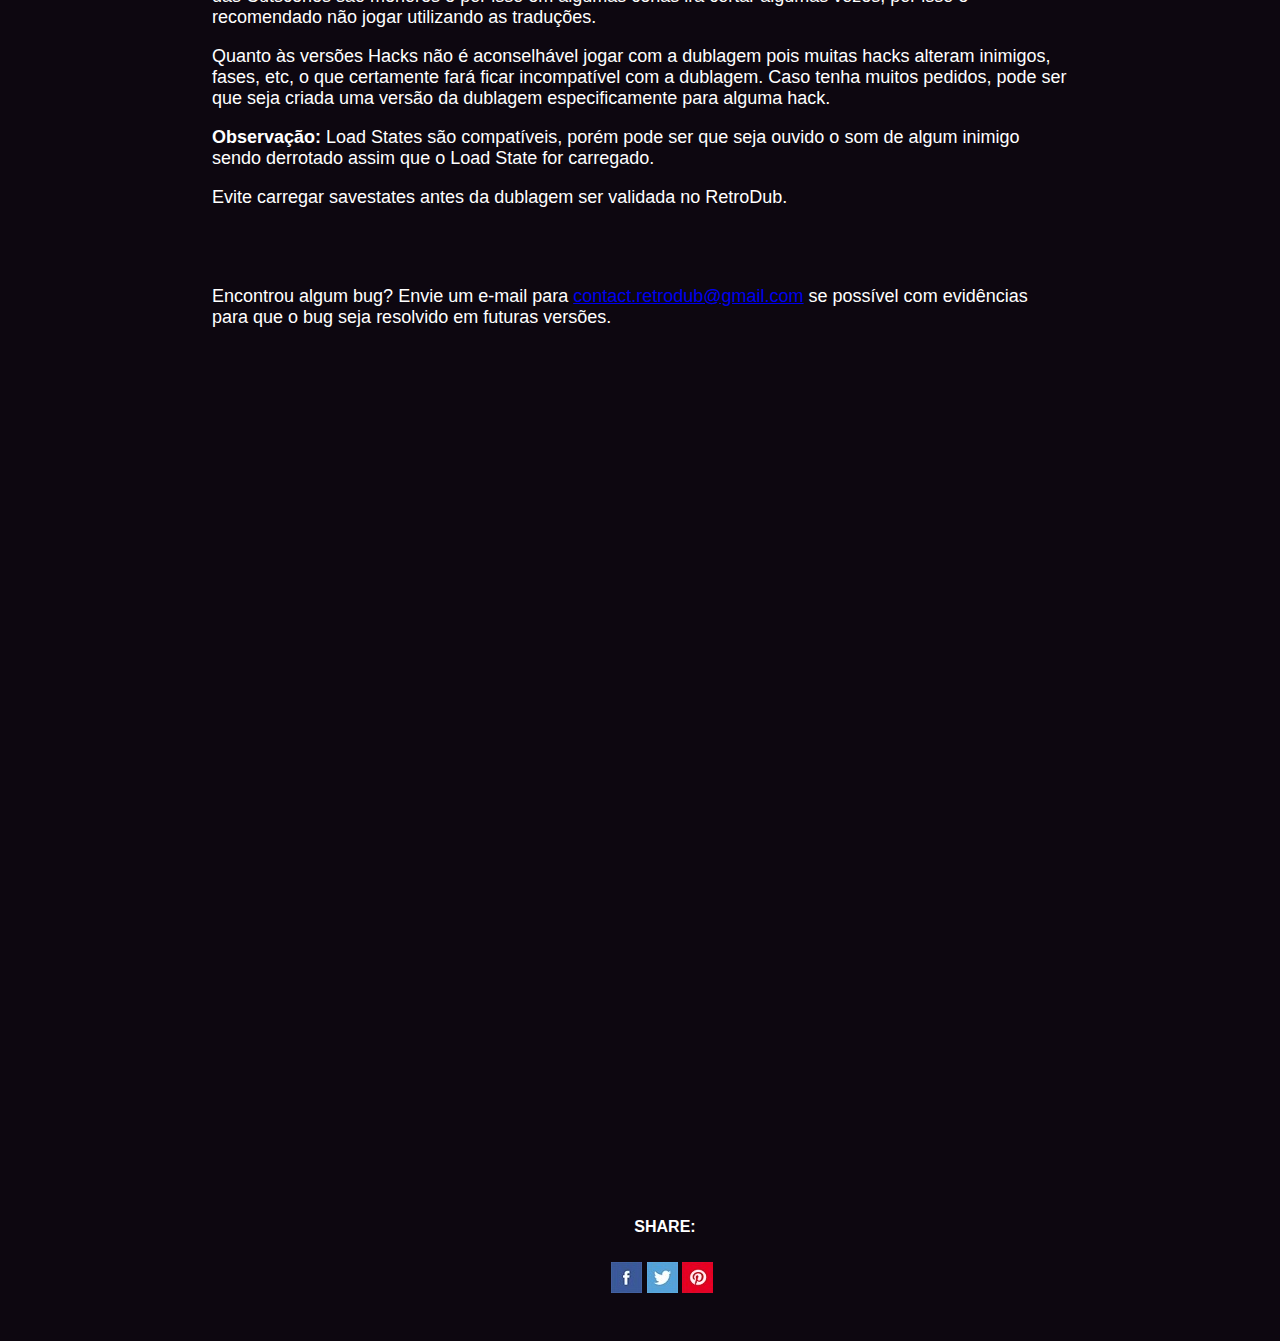
==== commit 97faaffe: "Inclusão de links para download" ====
--- a/goof-troop-dublado.html
+++ b/goof-troop-dublado.html
@@ -26,7 +26,7 @@
   <meta http-equiv="Strict-Transport-Security" content="max-age=31536000; includeSubDomains; preload">
 
     
-
+</head>
     <body>
 
 
@@ -49,7 +49,7 @@
             
             
             <img id="popupImage" width="80" height="80" src="src/RetroDubChannel.png" alt="Imagem RetroDubChannel">
-            <button id="subscribeButton" style="position: relative; top: -60px; left: 10px;" data-translate="SubscribeButton" ></button>
+            <button id="subscribeButton" style="position: relative; top: -60px; left: 10px;" data-translate="SubscribeButton" >Inscreva-se'</button>
 
             <!-- Botão de fechar -->
             <button class="fechar-popup" onclick="fecharPopup()">X</button>
@@ -59,7 +59,7 @@
     <div id="TwitterPopUp" class="popup" style="display: none;">
         <!-- Conteúdo da sua popup -->
         <div class="popup-content">
-            <p style="color: #000; font-size: 16px;" data-translate="TwitterMessage"></p>
+            <p style="color: #000; font-size: 16px;" data-translate="TwitterMessage">Siga-nos no Twitter:</p>
             <a class="twitter-follow-button"
                href="https://twitter.com/RetroDubOficial"
                data-size="large"
@@ -90,12 +90,12 @@
              </label>
             <nav class="left-menu">
               <ul>
-                  <li><a href="index.html"data-translate="TitleHome"><br><br></a></li>
-                  <li><a href="index.html#projects" data-translate="TitleProjects"><br><br><br><br><br>&nbsp;</a></li>
-                  <li><a href="index.html#about" data-translate="TitleAbout"><br><br></a></li>
-                  <li><a href="index.html#download"data-translate="TitleDownload"><br><br></a></li>
-                  <li><a href="index.html#donate"data-translate="TitleDonate"><br><br></a></li>
-                  <li><a href="tutorial.html"data-translate="TitleTutorial"><br><br></a></li>
+                  <li><a href="index.html"data-translate="TitleHome">INÍCIO<br><br></a></li>
+                  <li><a href="index.html#projects" data-translate="TitleProjects">PROJETOS<br><br><br><br><br>&nbsp;</a></li>
+                  <li><a href="index.html#about" data-translate="TitleAbout">SOBRE<br><br></a></li>
+                  <li><a href="index.html#download"data-translate="TitleDownload">BAIXAR<br><br></a></li>
+                  <li><a href="index.html#donate"data-translate="TitleDonate">APOIAR<br><br></a></li>
+                  <li><a href="tutorial.html"data-translate="TitleTutorial">TUTORIAL<br><br></a></li>
                 </ul>
             </nav>
             <nav class="right-menu">
@@ -117,10 +117,10 @@
         <h1>Goof Troop Dublado (SNES)</h1>
         <img src="src/Goof.png" class="logo" style="width: 80%; height: 80%; min-width: 240px;">
         <div class="tabs" >
-            <div class="tab" onclick="openTab('tab1')" data-translate="ButtonInfo"></div>
-            <div class="tab" onclick="openTab('tab2')" data-translate="ButtonCredits"></div>
-            <div class="tab" onclick="openTab('tab3')" data-translate="ButtonVideos"></div>
-            <div class="tab" onclick="openTab('tab4')" data-translate="ButtonDownload"></div>
+            <div class="tab" onclick="openTab('tab1')" data-translate="ButtonInfo">INFORMAÇÕES</div>
+            <div class="tab" onclick="openTab('tab2')" data-translate="ButtonCredits">CRÉDITOS</div>
+            <div class="tab" onclick="openTab('tab3')" data-translate="ButtonVideos">VÍDEOS</div>
+            <div class="tab" onclick="openTab('tab4')" data-translate="ButtonDownload">BAIXAR</div>
 
         </div>
         <br> </br>
@@ -163,7 +163,7 @@
     
             <p>Na versão japonesa haverá algumas pequenas diferenças na dublagem em algumas cenas pois o tempo das cenas na versão japonesa é menor do que nas demais versões.</p>
     
-            <p>A dublagem também irá funcionar em todas as traduções de fãs.</p>
+            <p>A dublagem também irá funcionar nas traduções de fãs mas em algumas traduções especificas o tempo das Cutscenes são menores e por isso em algumas cenas irá cortar algumas vozes, por isso é recomendado não jogar utilizando as traduções.</p>
     
             <p>Quanto às versões Hacks não é aconselhável jogar com a dublagem pois muitas hacks alteram inimigos, fases, etc, o que certamente fará ficar incompatível com a dublagem. Caso tenha muitos pedidos, pode ser que seja criada uma versão da dublagem especificamente para alguma hack.</p>
     
@@ -232,7 +232,7 @@
         <br> </br>
         <br> </br>
         <div class="video-carousel">
-            <iframe width="560" height="315" src="https://www.youtube.com/embed/WMpfFZZMI54?si=kJczTB3_EqKIg75b" title="YouTube video player" frameborder="0" allow="accelerometer; autoplay; clipboard-write; encrypted-media; gyroscope; picture-in-picture; web-share" allowfullscreen></iframe>
+            <iframe width="560" height="315" src="https://www.youtube.com/embed/NrLFpyTA3nY?si=WGCJR-a_0SbqFEvR" title="YouTube video player" frameborder="0" allow="accelerometer; autoplay; clipboard-write; encrypted-media; gyroscope; picture-in-picture; web-share" allowfullscreen></iframe>
         </div>
         
     </div>
@@ -243,21 +243,39 @@
         <div class="tabs" style="position: absolute; top: 150; left: 0; width: 100%; display: flex; flex-direction: column; align-items: center; z-index: 1;">
             <!-- Adicione o conteúdo da aba 4 aqui -->
 
-            <a class="tab" onclick="fazerDownload('123.smc')" style="position: relative; display: flex; align-items: center;">
+            <h2>BAIXAR:</h2>
+            <br> </br>
+            <p style="color: white; font-size: 16px; margin-top: 20px; display: inline-block;">
+                <span><strong data-translate="InfoSize">Tamanho:</strong> 19,3MB</span>             
+            </p>
+            
+            <p style="color: white; font-size: 14px; margin-top: -20px; display: inline-block;"></p>
+            
+            <span><strong data-translate="InfoVersion">Versão:</strong> 0.91</span>
+            <br><br><br>
+
+            <a class="tab" href="https://drive.google.com/file/d/1qJGkUJ32Ug1_Vd65UL1H4izzCqZEX-hl/view?usp=sharing" target="_blank" style="position: relative; display: flex; align-items: center;">
                 <img src="src/DownloadIcon.png" style="width: 20px; height: 20px; margin-right: 5px;">
-                <span id="ButtonDownloadText" data-translate="DownloadGoofTroopDublado"></span>
+                <span id="ButtonDownloadText">Opção 1</span>
             </a>
-            <p style="color: white; font-size: 16px; margin-top: 20px; display: inline-block;">
-                <span><strong data-translate="InfoSize"></strong> 25MB</span>             
-              </p>
-              <p style="color: white; font-size: 14px; margin-top: -20px; display: inline-block;"></p>
-              <span><strong data-translate="InfoVersion"></strong> 1.0</span>
-            </p>
-
-        </div>
-    </div>
-
-
+            <br><br>
+
+            <a class="tab" href="https://drive.google.com/file/d/1CHND8FhNG4YivzgQZyNHOx06G0BDtJWS/view?usp=sharing" target="_blank" style="position: relative; display: flex; align-items: center;">
+                <img src="src/DownloadIcon.png" style="width: 20px; height: 20px; margin-right: 5px;">
+                <span id="ButtonDownloadText">Opção 2</span>
+            </a>
+            <br><br>
+
+            <a class="tab" onclick="fazerDownload('Goof-Troop-Dublado-v0.91.rd')" style="position: relative; display: flex; align-items: center;">
+                <img src="src/DownloadIcon.png" style="width: 20px; height: 20px; margin-right: 5px;">
+                <span id="ButtonDownloadText" >Opção 3</span>
+            </a>
+            
+
+
+        </div>
+    </div>
+    
     <div id="disqus_thread" class="disqusContent"></div>
 <script src="scripts/disqus.js"></script>
 <noscript>Please enable JavaScript to view the <a href="https://disqus.com/?ref_noscript">comments powered by Disqus.</a></noscript>
@@ -265,7 +283,7 @@
 
 <footer>
     <p style="color: white; font-size: 16px; margin-top: 200px; margin-left: 50px; display: inline-block;">
-        <span><strong data-translate="SHARE"></strong></span>
+        <span><strong data-translate="SHARE">COMPARTILHE:</strong></span>
       </p>
     <div class="social_container">
         <ul class="socials">
@@ -286,6 +304,8 @@
      </div>
   </footer>
 
+  <script src="scripts/checksum.js"></script>
+  <script src="scripts/crypto-js.js"></script>
   <script src="scripts/translate.js"></script>
 <script src="scripts/atualUrl.js"></script>
 <script src="scripts/socialpopup.js"></script>
--- a/src/style.css
+++ b/src/style.css
@@ -27,7 +27,7 @@
 }
 
 .disqusContent {
-  margin-top: 300px; /* Ajuste conforme necessário */
+  margin-top: 600px; /* Ajuste conforme necessário */
   max-width: 1000px; /* Defina a largura máxima desejada */
   margin-left: auto;
   margin-right: auto;
